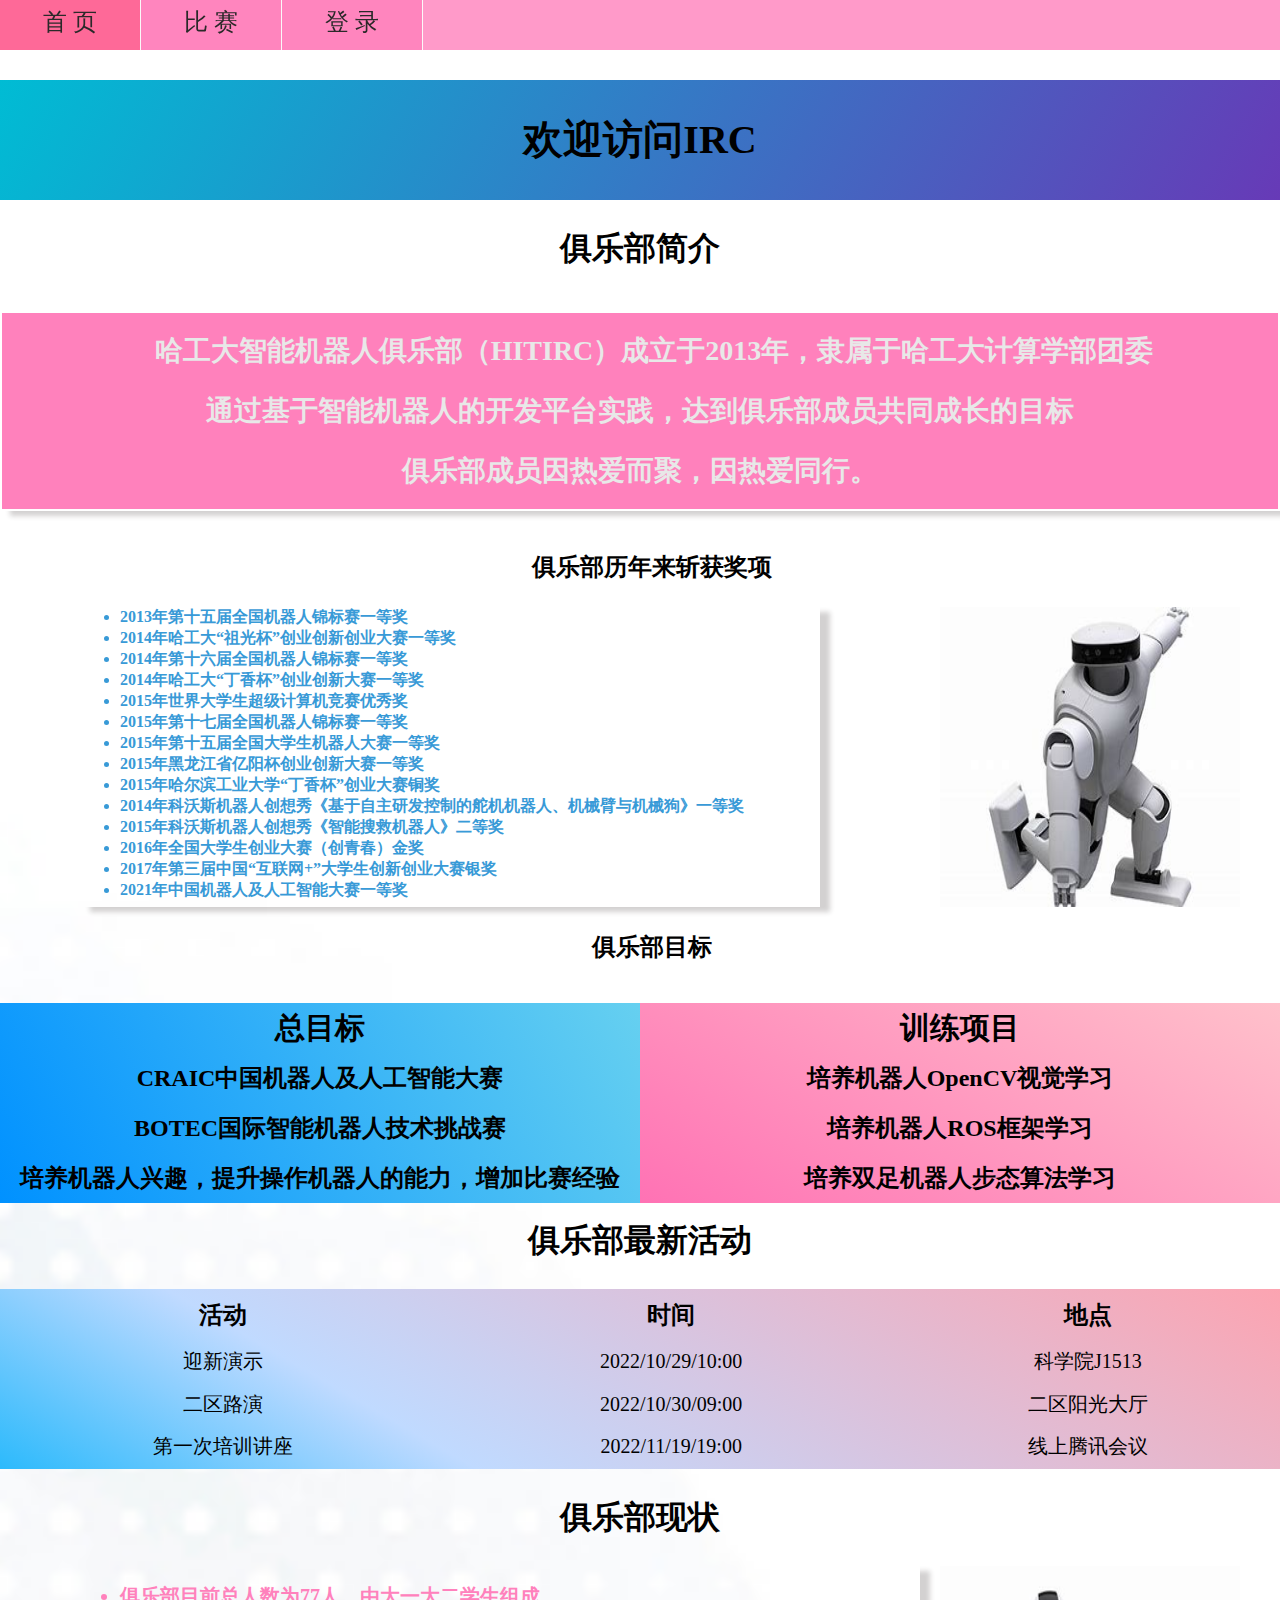
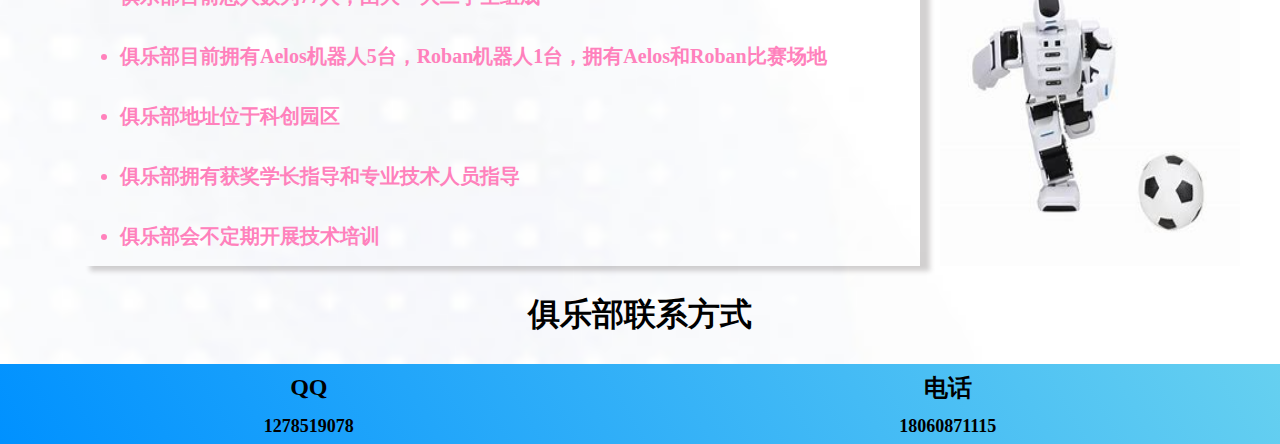
==== index.html @ 10d36922 "club web" ====
<!DOCTYPE html>
<html lang="en">
<head>
    <meta charset="UTF-8">
    <meta http-equiv="X-UA-Compatible" content="IE=edge">
    <meta name="viewport" content="width=device-width, initial-scale=1.0">
    <link rel="stylesheet" href="./css/index.css">
    <title>IRC</title>
</head>
<body>
    <div class="navigator">
        <ul>
            <li><a href="./index.html">首 页</a></li>
            <li><a href="./competition.html">比 赛</a></li>
            <li><a href="./login.html">登 录</a></li>
        </ul>
    </div>
    <div class="content">
        <h1 class="head">欢迎访问IRC</h1>
            <h2 class="chapter">俱乐部简介</h2>
            <div class="passage_1">
                <p class="introduce">&nbsp&nbsp&nbsp&nbsp哈工大智能机器人俱乐部（HITIRC）成立于2013年，隶属于哈工大计算学部团委<br>通过基于智能机器人的开发平台实践，达到俱乐部成员共同成长的目标<br>俱乐部成员因热爱而聚，因热爱同行。</p>
                <h3>&nbsp&nbsp&nbsp&nbsp俱乐部历年来斩获奖项</h3>
                <img class="robot" src="./image/robot.jfif">
                <ul class="prize">
                    <li>2013年第十五届全国机器人锦标赛一等奖</li>
                    <li>2014年哈工大“祖光杯”创业创新创业大赛一等奖</li>
                    <li>2014年第十六届全国机器人锦标赛一等奖</li>
                    <li>2014年哈工大“丁香杯”创业创新大赛一等奖</li>
                    <li>2015年世界大学生超级计算机竞赛优秀奖</li>
                    <li>2015年第十七届全国机器人锦标赛一等奖</li>
                    <li>2015年第十五届全国大学生机器人大赛一等奖</li>
                    <li>2015年黑龙江省亿阳杯创业创新大赛一等奖</li>
                    <li>2015年哈尔滨工业大学“丁香杯”创业大赛铜奖</li>
                    <li>2014年科沃斯机器人创想秀《基于自主研发控制的舵机机器人、机械臂与机械狗》一等奖</li>
                    <li>2015年科沃斯机器人创想秀《智能搜救机器人》二等奖</li>
                    <li>2016年全国大学生创业大赛（创青春）金奖</li>
                    <li>2017年第三届中国“互联网+”大学生创新创业大赛银奖</li>
                    <li>2021年中国机器人及人工智能大赛一等奖</li>
                </ul>
                <h3>&nbsp&nbsp&nbsp&nbsp俱乐部目标</h3>
                <ul class="target">
                    <li class="target_head">总目标</li>
                    <li class="target_li">CRAIC中国机器人及人工智能大赛</li>
                    <li class="target_li">BOTEC国际智能机器人技术挑战赛</li>
                    <li class="target_li">培养机器人兴趣，提升操作机器人的能力，增加比赛经验</li>
                </ul>
                <ul class="train">
                    <li class="train_head">训练项目</li>
                    <li class="train_li">培养机器人OpenCV视觉学习</li>
                    <li class="train_li">培养机器人ROS框架学习</li>
                    <li class="train_li">培养双足机器人步态算法学习</li>
                </ul>
            </div>
            <h2 class="chapter">俱乐部最新活动</h2>
                <table class="table">
                    <tr class="th">
                        <th>活动</th>
                        <th>时间</th>
                        <th>地点</th>
                    </tr>
                    <tr class="td">
                        <td>迎新演示</td>
                        <td>2022/10/29/10:00</td>
                        <td>科学院J1513</td>
                    </tr>
                    <tr class="td">
                        <td>二区路演</td>
                        <td>2022/10/30/09:00</td>
                        <td>二区阳光大厅</td>
                    </tr>
                    <tr class="td">
                        <td>第一次培训讲座</td>
                        <td>2022/11/19/19:00</td>
                        <td>线上腾讯会议</td>
                    </tr>
                </table>
            <h2>俱乐部现状</h2>
            <div class="passage_2">
                <img class="aelos" src="./image/aelos.jfif">
                <ul>
                    <li>俱乐部目前总人数为77人，由大一大二学生组成</li>
                    <li>俱乐部目前拥有Aelos机器人5台，Roban机器人1台，拥有Aelos和Roban比赛场地</li>
                    <li>俱乐部地址位于科创园区</li>
                    <li>俱乐部拥有获奖学长指导和专业技术人员指导</li>
                    <li>俱乐部会不定期开展技术培训</li>
                </ul>
            </div>
            <h2>俱乐部联系方式</h2>
            <div class="contact">
                <table>
                    <tr>
                        <th>QQ</th>
                        <th>电话</th>
                    </tr>
                    <tr>
                        <td>1278519078</td>
                        <td>18060871115</td>
                    </tr>
                </table>
            </div>
    </div>
</body>
</html>
---- css/index.css ----
body {
    margin: 0px;
    background-color: rgba(255, 255, 255, 0.5);
    background-image: url(../image/index.jpg);
    background-repeat: no-repeat;
    background-attachment: scroll;
    background-position: center;
    background-size: cover;
}
.navigator ul {
    margin: 0px;
    padding: 0px;
    background-color: rgba(255, 129, 188, 0.8);
    width: 100%;
    height: 50px;
    position: fixed;
    top: 0;
}
.navigator li {
    list-style-type: none;
    float: left;
}
.navigator a {
    border-right: 1px solid rgb(250, 249, 249);
    display: block;
    background-color: rgba(255, 129, 188, 0.8);
    width: 140px;
    height: 50px;
    line-height: 45px;
    text-align: center;
    text-decoration: none;
    font-size: 24px;
    color: rgb(42, 41, 41);
}
.navigator li:hover {
    background-color: rgb(250, 11, 11);
    transition: 0.5s;
}
.content {
    margin-top: 80px;
}
.content .robot{
    width: 300px;
    height: 300px;
    margin-right: 40px;
    float: right;
}
.content h1 {
    text-align: center;
    line-height: 120px;
    height: 120px;
    background: linear-gradient(-60deg, #673ab7, #00bcd4);
    font-size: 40px;
}
.content h2 {
    text-align: center;
    font-size: 32px;
}
.content .passage_1 p {
    font-weight: bold;
    font-size: 20px;
    margin-top: 20px;
    margin-bottom: 20px;
}
.content .passage_1 h3 {
    text-align: center;
    font-size: 24px;
}
.content .passage_1 .introduce {
    border: 2px solid rgb(255, 255, 255);
    box-shadow: 10px 5px 5px rgba(34, 25, 25, 0.2);
    background-color: rgb(255, 129, 188);
    padding: 8px;
    margin-top: 40px;
    margin-bottom: 40px;
    color: rgb(232, 232, 232);
    font-size: 28px;
    text-align: center;
    height: 180px;
    line-height: 60px;
}
.content .passage_1 .prize {
    font-weight: bold;
    margin-left: 80px;
    width: 700px;
    padding: auto;
    color: rgb(56, 154, 215);
    box-shadow:10px 5px 5px rgba(34, 25, 25, 0.2);
    height: 300px;
}
.content .passage_1 .target {
    list-style-type: none;
    float: left;
    width: 50%;
    height: 200px;
    padding: 0px;
    text-align: center;
    background:linear-gradient(60deg, rgb(0, 145, 255), rgb(102, 208, 240));
}
.content .passage_1 .target_head {
    font-size: 30px;
    font-weight: bold;
    line-height: 50px;
}
.content .passage_1 .target_li {
    line-height: 50px;
    font-weight: bold;
    font-size: 24px;
}
.content .passage_1 .train {
    list-style-type: none;
    float: left;
    width: 50%;
    height: 200px;
    padding: 0px;
    text-align: center;
    background:linear-gradient(30deg, rgb(255, 114, 180), rgb(255, 193, 203));
}
.content .passage_1 .train_head {
    font-size: 30px;
    font-weight: bold;
    line-height: 50px;
}
.content .passage_1 .train_li {
    line-height: 50px;
    font-weight: bold;
    font-size: 24px;
}
.content .table {
    margin: 0px;
    padding: 0;
    background: linear-gradient(30deg, rgb(44, 186, 252), rgb(192, 218, 255) 30%, rgb(252, 164, 177));
    width: 100%;
    height: 180px;
}
.content .th {
    font-size: 24px;
    text-align: center;
    width: 33.3%;
    padding: 0px;
}
.content .td {
    font-size: 20px;
    text-align: center;
    width: 33.3%;
    padding: 0px;
}
.content .aelos {
    float: right;
    width: 300px;
    height: 300px;
    margin-right: 40px;
}
.content .passage_2 ul {
    font-weight: bold;
    font-size: 20px;
    margin-left: 80px;
    width: 800px;
    line-height: 60px;
    padding: auto;
    color: rgb(255, 129, 188);
    box-shadow:10px 5px 5px rgba(34, 25, 25, 0.2);
    height: 300px;
}
.content .contact table {
    width: 100%;
    height: 80px;
    text-align: center;
    background:linear-gradient(60deg, rgb(0, 145, 255), rgb(102, 208, 240));
}
.content .contact th {
    font-size: 24px;
    font-weight: bold;
}
.content .contact td {
    font-size: 18px;
    font-weight: bold;
}
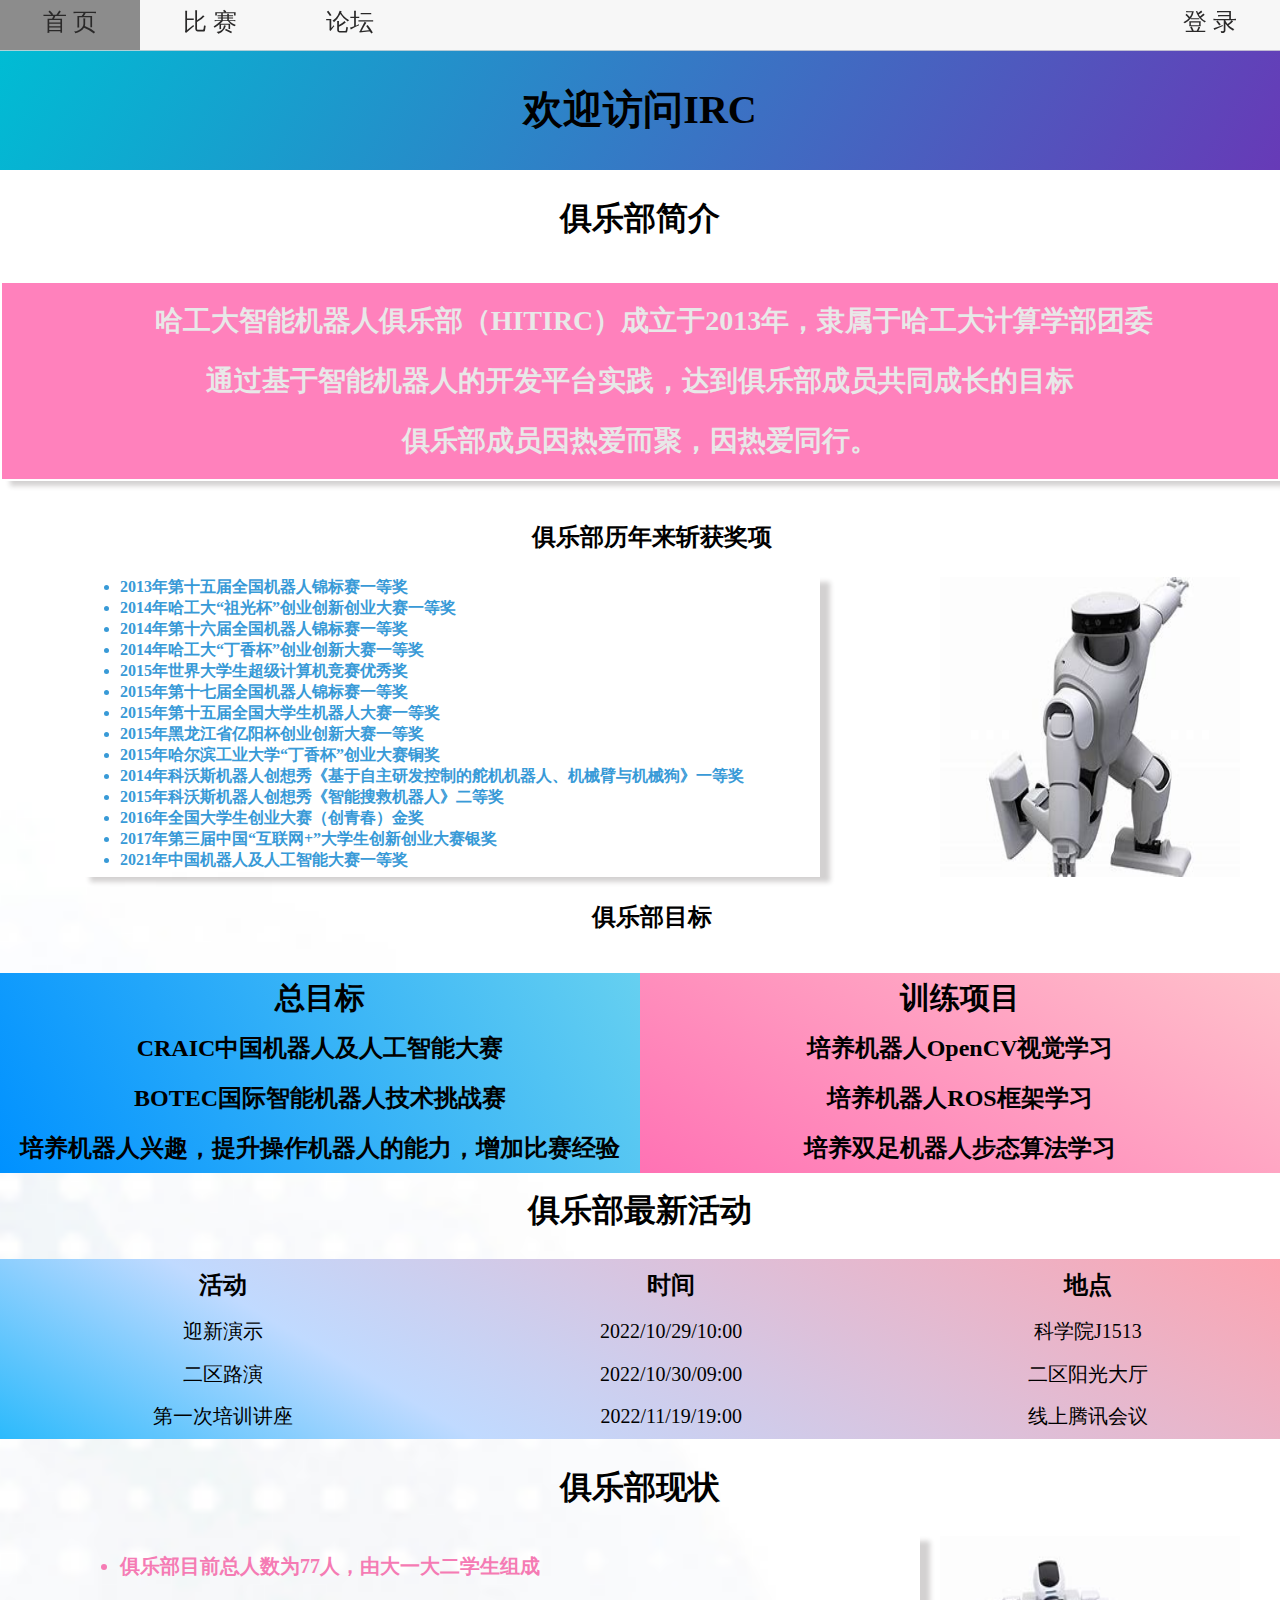
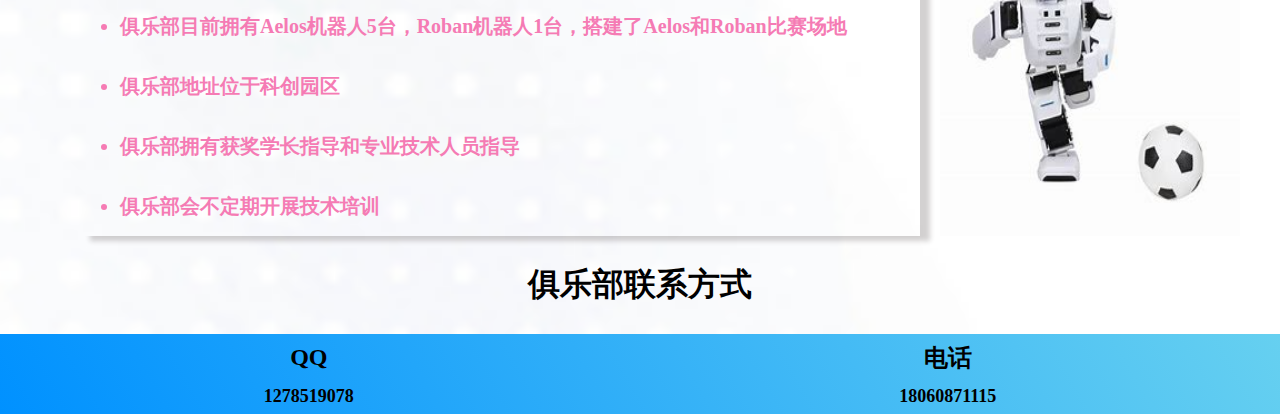
==== commit b3fc6bcb: "secondly modify" ====
--- a/index.html
+++ b/index.html
@@ -10,9 +10,10 @@
 <body>
     <div class="navigator">
         <ul>
-            <li><a href="./index.html">首 页</a></li>
-            <li><a href="./competition.html">比 赛</a></li>
-            <li><a href="./login.html">登 录</a></li>
+            <li class="navigate"><a href="./index.html">首 页</a></li>
+            <li class="navigate"><a href="./competition.html">比 赛</a></li>
+            <li class="navigate"><a href="./forum.html">论坛</a></li>
+            <li class="log"><a href="./login.html">登 录</a></li>
         </ul>
     </div>
     <div class="content">
@@ -80,7 +81,7 @@
                 <img class="aelos" src="./image/aelos.jfif">
                 <ul>
                     <li>俱乐部目前总人数为77人，由大一大二学生组成</li>
-                    <li>俱乐部目前拥有Aelos机器人5台，Roban机器人1台，拥有Aelos和Roban比赛场地</li>
+                    <li>俱乐部目前拥有Aelos机器人5台，Roban机器人1台，搭建了Aelos和Roban比赛场地</li>
                     <li>俱乐部地址位于科创园区</li>
                     <li>俱乐部拥有获奖学长指导和专业技术人员指导</li>
                     <li>俱乐部会不定期开展技术培训</li>
--- a/css/index.css
+++ b/css/index.css
@@ -1,29 +1,34 @@
 body {
     margin: 0px;
+    width: 100%;
     background-color: rgba(255, 255, 255, 0.5);
     background-image: url(../image/index.jpg);
     background-repeat: no-repeat;
     background-attachment: scroll;
     background-position: center;
     background-size: cover;
+    
 }
 .navigator ul {
     margin: 0px;
     padding: 0px;
-    background-color: rgba(255, 129, 188, 0.8);
+    background-color: rgba(242, 242, 242, 0.6);
+    border-bottom: 1px solid rgba(201, 201, 201, 0.5);
     width: 100%;
     height: 50px;
     position: fixed;
     top: 0;
 }
-.navigator li {
+.navigator .navigate {
     list-style-type: none;
     float: left;
 }
+.navigator .log {
+    list-style-type: none;
+    float: right;
+}
 .navigator a {
-    border-right: 1px solid rgb(250, 249, 249);
     display: block;
-    background-color: rgba(255, 129, 188, 0.8);
     width: 140px;
     height: 50px;
     line-height: 45px;
@@ -33,11 +38,11 @@
     color: rgb(42, 41, 41);
 }
 .navigator li:hover {
-    background-color: rgb(250, 11, 11);
+    background-color: rgb(140, 140, 140);
     transition: 0.5s;
 }
 .content {
-    margin-top: 80px;
+    margin-top: 50px;
 }
 .content .robot{
     width: 300px;
@@ -158,7 +163,7 @@
     width: 800px;
     line-height: 60px;
     padding: auto;
-    color: rgb(255, 129, 188);
+    color: rgb(245, 123, 180);
     box-shadow:10px 5px 5px rgba(34, 25, 25, 0.2);
     height: 300px;
 }
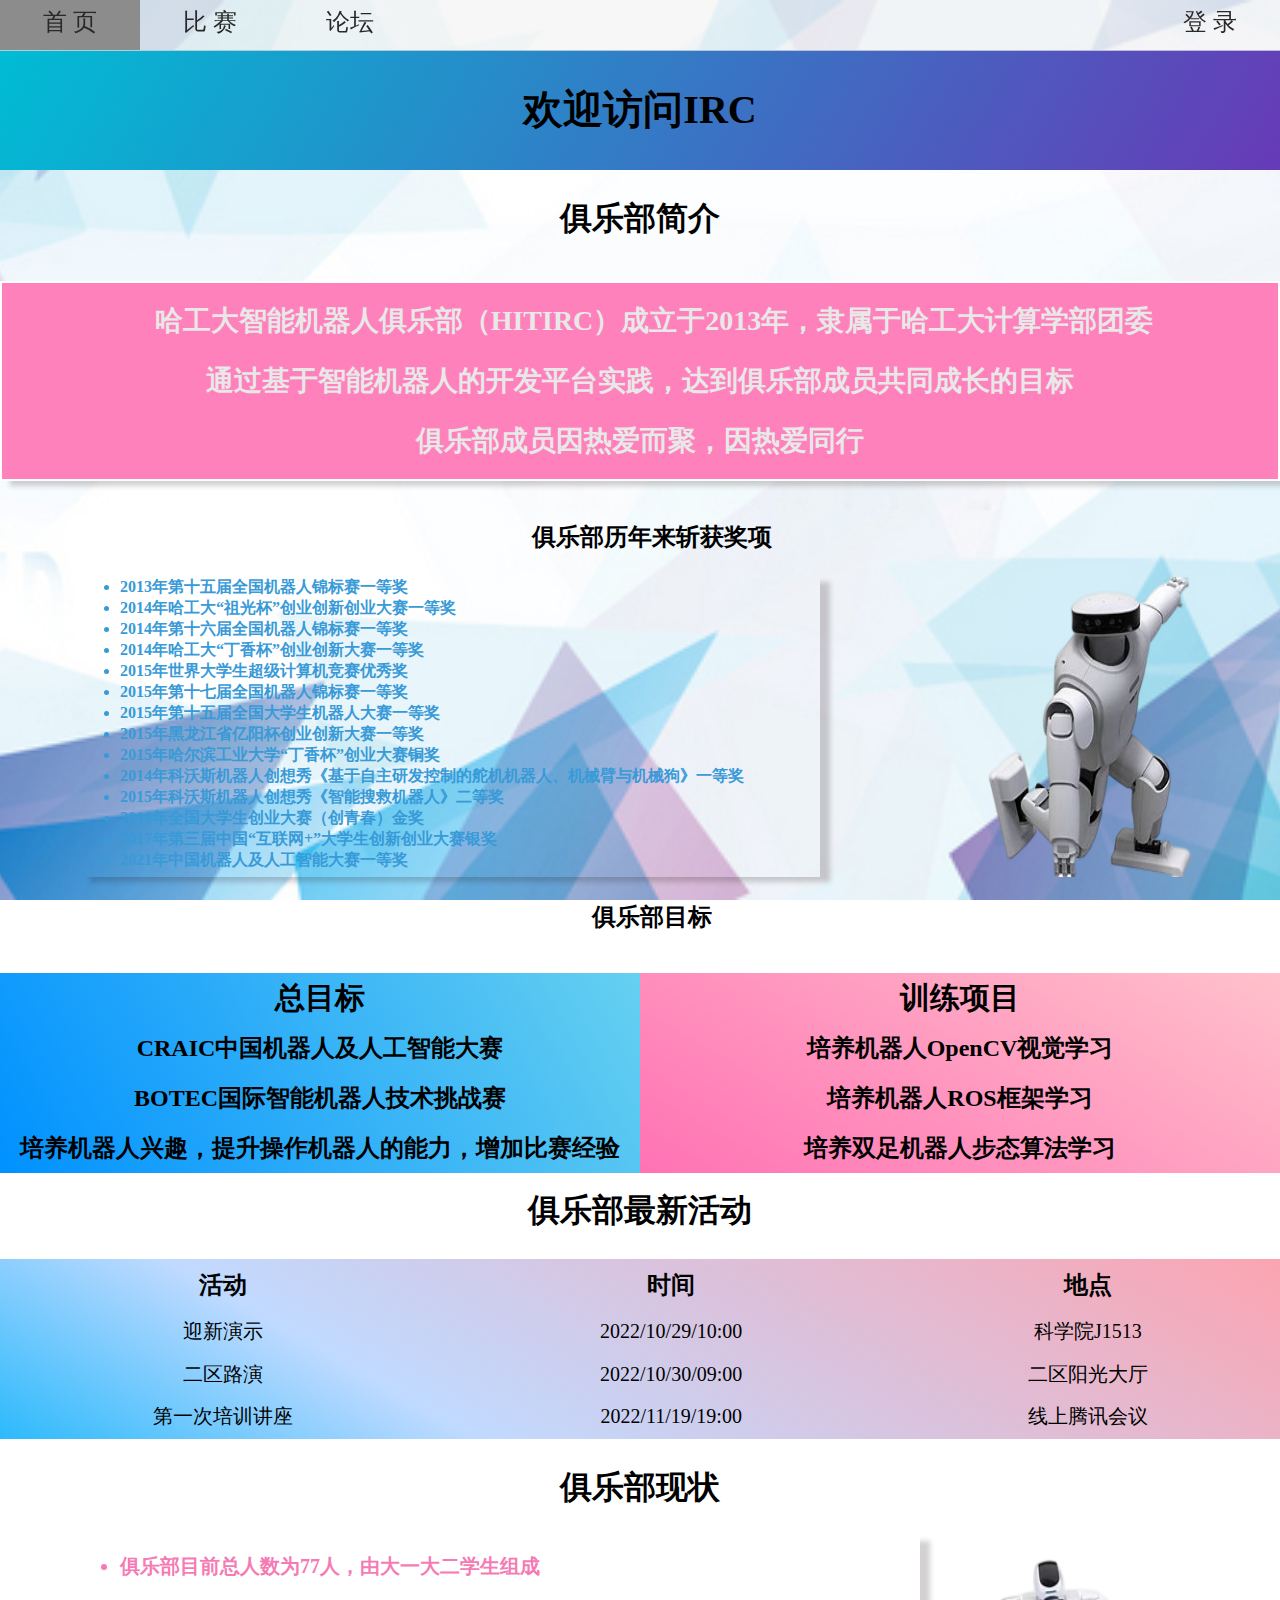
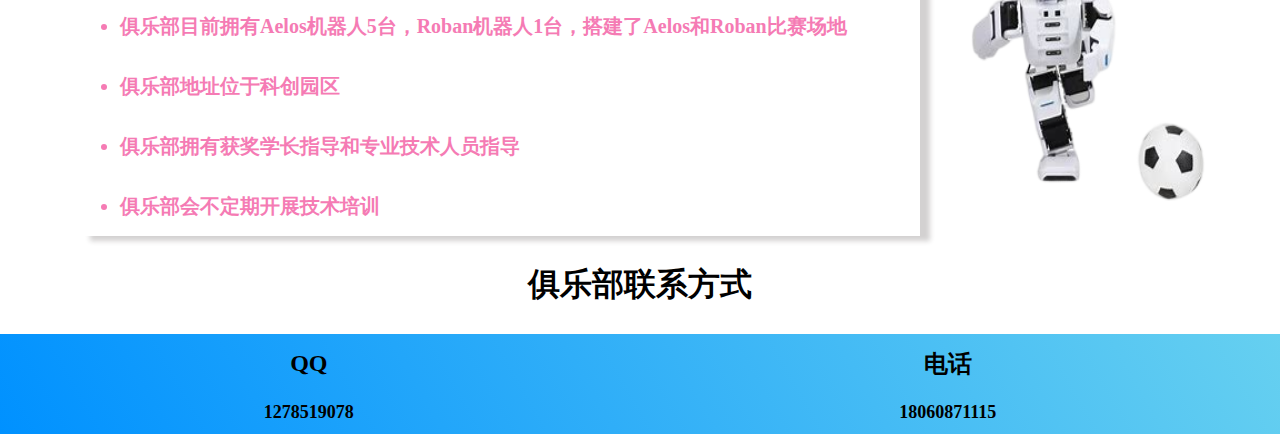
==== commit ab4073b6: "third modify" ====
--- a/index.html
+++ b/index.html
@@ -1,5 +1,6 @@
 <!DOCTYPE html>
 <html lang="en">
+
 <head>
     <meta charset="UTF-8">
     <meta http-equiv="X-UA-Compatible" content="IE=edge">
@@ -7,7 +8,10 @@
     <link rel="stylesheet" href="./css/index.css">
     <title>IRC</title>
 </head>
+
 <body>
+
+    <!-- 导航栏 -->
     <div class="navigator">
         <ul>
             <li class="navigate"><a href="./index.html">首 页</a></li>
@@ -16,90 +20,101 @@
             <li class="log"><a href="./login.html">登 录</a></li>
         </ul>
     </div>
+
+    <!-- 内容 -->
     <div class="content">
         <h1 class="head">欢迎访问IRC</h1>
-            <h2 class="chapter">俱乐部简介</h2>
-            <div class="passage_1">
-                <p class="introduce">&nbsp&nbsp&nbsp&nbsp哈工大智能机器人俱乐部（HITIRC）成立于2013年，隶属于哈工大计算学部团委<br>通过基于智能机器人的开发平台实践，达到俱乐部成员共同成长的目标<br>俱乐部成员因热爱而聚，因热爱同行。</p>
-                <h3>&nbsp&nbsp&nbsp&nbsp俱乐部历年来斩获奖项</h3>
-                <img class="robot" src="./image/robot.jfif">
-                <ul class="prize">
-                    <li>2013年第十五届全国机器人锦标赛一等奖</li>
-                    <li>2014年哈工大“祖光杯”创业创新创业大赛一等奖</li>
-                    <li>2014年第十六届全国机器人锦标赛一等奖</li>
-                    <li>2014年哈工大“丁香杯”创业创新大赛一等奖</li>
-                    <li>2015年世界大学生超级计算机竞赛优秀奖</li>
-                    <li>2015年第十七届全国机器人锦标赛一等奖</li>
-                    <li>2015年第十五届全国大学生机器人大赛一等奖</li>
-                    <li>2015年黑龙江省亿阳杯创业创新大赛一等奖</li>
-                    <li>2015年哈尔滨工业大学“丁香杯”创业大赛铜奖</li>
-                    <li>2014年科沃斯机器人创想秀《基于自主研发控制的舵机机器人、机械臂与机械狗》一等奖</li>
-                    <li>2015年科沃斯机器人创想秀《智能搜救机器人》二等奖</li>
-                    <li>2016年全国大学生创业大赛（创青春）金奖</li>
-                    <li>2017年第三届中国“互联网+”大学生创新创业大赛银奖</li>
-                    <li>2021年中国机器人及人工智能大赛一等奖</li>
-                </ul>
-                <h3>&nbsp&nbsp&nbsp&nbsp俱乐部目标</h3>
-                <ul class="target">
-                    <li class="target_head">总目标</li>
-                    <li class="target_li">CRAIC中国机器人及人工智能大赛</li>
-                    <li class="target_li">BOTEC国际智能机器人技术挑战赛</li>
-                    <li class="target_li">培养机器人兴趣，提升操作机器人的能力，增加比赛经验</li>
-                </ul>
-                <ul class="train">
-                    <li class="train_head">训练项目</li>
-                    <li class="train_li">培养机器人OpenCV视觉学习</li>
-                    <li class="train_li">培养机器人ROS框架学习</li>
-                    <li class="train_li">培养双足机器人步态算法学习</li>
-                </ul>
-            </div>
-            <h2 class="chapter">俱乐部最新活动</h2>
-                <table class="table">
-                    <tr class="th">
-                        <th>活动</th>
-                        <th>时间</th>
-                        <th>地点</th>
-                    </tr>
-                    <tr class="td">
-                        <td>迎新演示</td>
-                        <td>2022/10/29/10:00</td>
-                        <td>科学院J1513</td>
-                    </tr>
-                    <tr class="td">
-                        <td>二区路演</td>
-                        <td>2022/10/30/09:00</td>
-                        <td>二区阳光大厅</td>
-                    </tr>
-                    <tr class="td">
-                        <td>第一次培训讲座</td>
-                        <td>2022/11/19/19:00</td>
-                        <td>线上腾讯会议</td>
-                    </tr>
-                </table>
-            <h2>俱乐部现状</h2>
-            <div class="passage_2">
-                <img class="aelos" src="./image/aelos.jfif">
-                <ul>
-                    <li>俱乐部目前总人数为77人，由大一大二学生组成</li>
-                    <li>俱乐部目前拥有Aelos机器人5台，Roban机器人1台，搭建了Aelos和Roban比赛场地</li>
-                    <li>俱乐部地址位于科创园区</li>
-                    <li>俱乐部拥有获奖学长指导和专业技术人员指导</li>
-                    <li>俱乐部会不定期开展技术培训</li>
-                </ul>
-            </div>
-            <h2>俱乐部联系方式</h2>
-            <div class="contact">
-                <table>
-                    <tr>
-                        <th>QQ</th>
-                        <th>电话</th>
-                    </tr>
-                    <tr>
-                        <td>1278519078</td>
-                        <td>18060871115</td>
-                    </tr>
-                </table>
-            </div>
+
+        <!-- 第一段正文 -->
+        <h2 class="chapter">俱乐部简介</h2>
+        <div class="passage_1">
+            <p class="introduce">&nbsp&nbsp&nbsp&nbsp哈工大智能机器人俱乐部（HITIRC）成立于2013年，隶属于哈工大计算学部团委<br>通过基于智能机器人的开发平台实践，达到俱乐部成员共同成长的目标<br>俱乐部成员因热爱而聚，因热爱同行</p>
+            <h3>&nbsp&nbsp&nbsp&nbsp俱乐部历年来斩获奖项</h3>
+            <img class="robot" src="./image/robot.png">
+            <ul class="prize">
+                <li>2013年第十五届全国机器人锦标赛一等奖</li>
+                <li>2014年哈工大“祖光杯”创业创新创业大赛一等奖</li>
+                <li>2014年第十六届全国机器人锦标赛一等奖</li>
+                <li>2014年哈工大“丁香杯”创业创新大赛一等奖</li>
+                <li>2015年世界大学生超级计算机竞赛优秀奖</li>
+                <li>2015年第十七届全国机器人锦标赛一等奖</li>
+                <li>2015年第十五届全国大学生机器人大赛一等奖</li>
+                <li>2015年黑龙江省亿阳杯创业创新大赛一等奖</li>
+                <li>2015年哈尔滨工业大学“丁香杯”创业大赛铜奖</li>
+                <li>2014年科沃斯机器人创想秀《基于自主研发控制的舵机机器人、机械臂与机械狗》一等奖</li>
+                <li>2015年科沃斯机器人创想秀《智能搜救机器人》二等奖</li>
+                <li>2016年全国大学生创业大赛（创青春）金奖</li>
+                <li>2017年第三届中国“互联网+”大学生创新创业大赛银奖</li>
+                <li>2021年中国机器人及人工智能大赛一等奖</li>
+            </ul>
+            <h3>&nbsp&nbsp&nbsp&nbsp俱乐部目标</h3>
+            <ul class="target">
+                <li class="target_head">总目标</li>
+                <li class="target_li">CRAIC中国机器人及人工智能大赛</li>
+                <li class="target_li">BOTEC国际智能机器人技术挑战赛</li>
+                <li class="target_li">培养机器人兴趣，提升操作机器人的能力，增加比赛经验</li>
+            </ul>
+            <ul class="train">
+                <li class="train_head">训练项目</li>
+                <li class="train_li">培养机器人OpenCV视觉学习</li>
+                <li class="train_li">培养机器人ROS框架学习</li>
+                <li class="train_li">培养双足机器人步态算法学习</li>
+            </ul>
+        </div>
+
+        <!-- 最新活动 -->
+        <h2 class="chapter">俱乐部最新活动</h2>
+        <table class="table">
+            <tr class="th">
+                <th>活动</th>
+                <th>时间</th>
+                <th>地点</th>
+            </tr>
+            <tr class="td">
+                <td>迎新演示</td>
+                <td>2022/10/29/10:00</td>
+                <td>科学院J1513</td>
+            </tr>
+            <tr class="td">
+                <td>二区路演</td>
+                <td>2022/10/30/09:00</td>
+                <td>二区阳光大厅</td>
+            </tr>
+            <tr class="td">
+                <td>第一次培训讲座</td>
+                <td>2022/11/19/19:00</td>
+                <td>线上腾讯会议</td>
+            </tr>
+        </table>
+
+        <!-- 俱乐部现状 -->
+        <h2>俱乐部现状</h2>
+        <div class="passage_2">
+            <img class="aelos" src="./image/aelos.png">
+            <ul>
+                <li>俱乐部目前总人数为77人，由大一大二学生组成</li>
+                <li>俱乐部目前拥有Aelos机器人5台，Roban机器人1台，搭建了Aelos和Roban比赛场地</li>
+                <li>俱乐部地址位于科创园区</li>
+                <li>俱乐部拥有获奖学长指导和专业技术人员指导</li>
+                <li>俱乐部会不定期开展技术培训</li>
+            </ul>
+        </div>
+
+        <!-- 俱乐部联系方式 -->
+        <h2>俱乐部联系方式</h2>
+        <div class="contact">
+            <table>
+                <tr>
+                    <th>QQ</th>
+                    <th>电话</th>
+                </tr>
+                <tr>
+                    <td>1278519078</td>
+                    <td>18060871115</td>
+                </tr>
+            </table>
+        </div>
+
     </div>
 </body>
 </html>--- a/css/index.css
+++ b/css/index.css
@@ -1,14 +1,16 @@
+/* 全局 */
 body {
     margin: 0px;
     width: 100%;
     background-color: rgba(255, 255, 255, 0.5);
-    background-image: url(../image/index.jpg);
+    background-image: url(../image/index.jfif);
     background-repeat: no-repeat;
-    background-attachment: scroll;
+    background-attachment: fixed;
     background-position: center;
     background-size: cover;
     
 }
+/* 导航栏 */
 .navigator ul {
     margin: 0px;
     padding: 0px;
@@ -41,15 +43,18 @@
     background-color: rgb(140, 140, 140);
     transition: 0.5s;
 }
+/* 内容全局 */
 .content {
     margin-top: 50px;
 }
+/* 机器人照片 */
 .content .robot{
     width: 300px;
     height: 300px;
     margin-right: 40px;
     float: right;
 }
+/* 标题 */
 .content h1 {
     text-align: center;
     line-height: 120px;
@@ -57,6 +62,7 @@
     background: linear-gradient(-60deg, #673ab7, #00bcd4);
     font-size: 40px;
 }
+/* 第一段正文 */
 .content h2 {
     text-align: center;
     font-size: 32px;
@@ -131,6 +137,7 @@
     font-weight: bold;
     font-size: 24px;
 }
+/* 最新活动 */
 .content .table {
     margin: 0px;
     padding: 0;
@@ -150,12 +157,14 @@
     width: 33.3%;
     padding: 0px;
 }
+/* aelos照片 */
 .content .aelos {
     float: right;
     width: 300px;
     height: 300px;
     margin-right: 40px;
 }
+/* 第二段正文 */
 .content .passage_2 ul {
     font-weight: bold;
     font-size: 20px;
@@ -167,9 +176,10 @@
     box-shadow:10px 5px 5px rgba(34, 25, 25, 0.2);
     height: 300px;
 }
+/* 联系方式 */
 .content .contact table {
     width: 100%;
-    height: 80px;
+    height: 100px;
     text-align: center;
     background:linear-gradient(60deg, rgb(0, 145, 255), rgb(102, 208, 240));
 }
